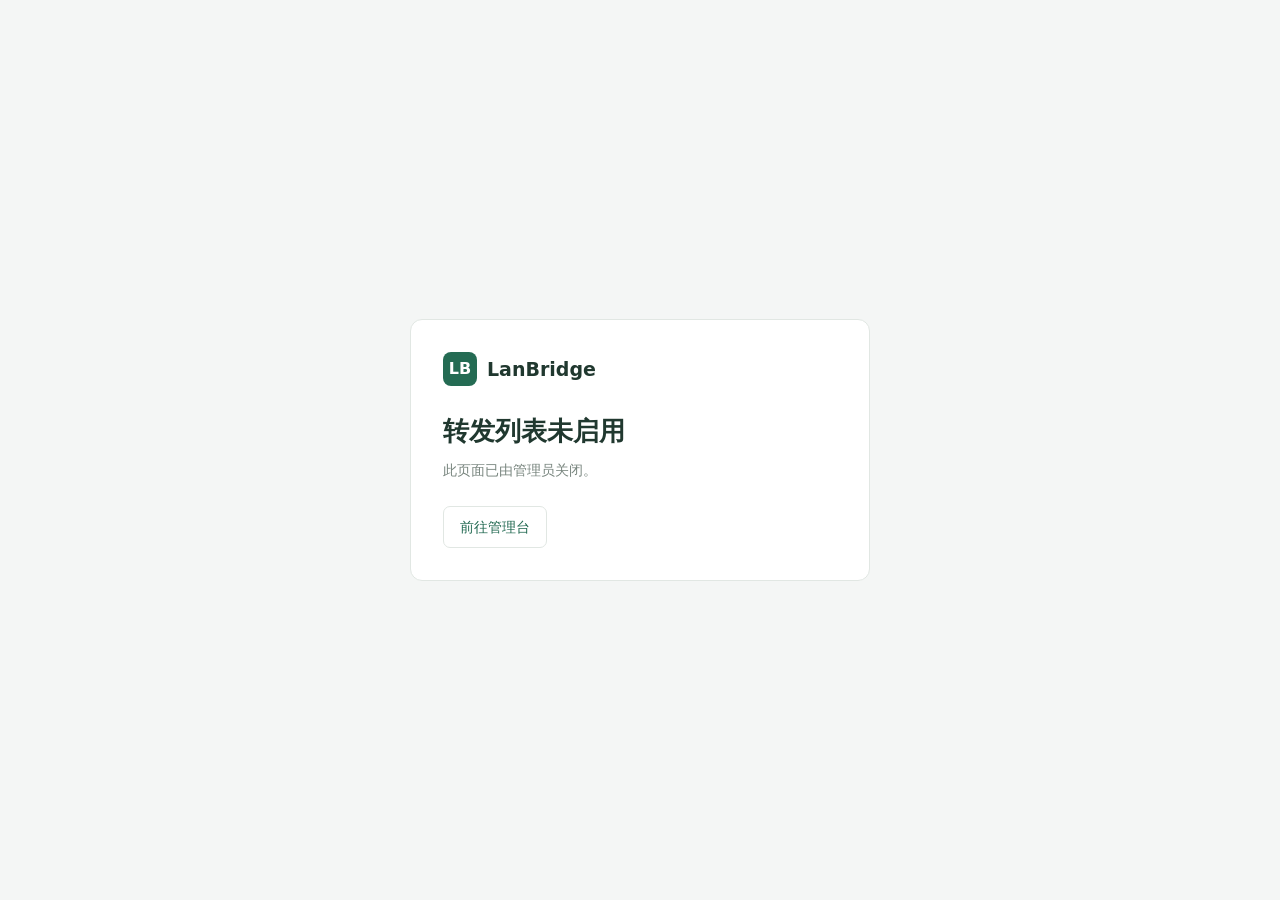
==== ui/client-disabled.html @ 93109b6c "Release LanBridge v1.0.0 with public documentation and validated management workflows" ====
<!doctype html>
<html lang="zh-CN">
<head><meta charset="utf-8"><meta name="viewport" content="width=device-width,initial-scale=1"><title>LanBridge · 转发列表未启用</title>
<style>
*{box-sizing:border-box}body{margin:0;min-height:100vh;min-height:100svh;display:grid;place-items:center;padding:24px;background:#f4f6f5;color:#20382f;font:14px/1.6 'Segoe UI','Microsoft YaHei',system-ui,sans-serif}.message{width:min(460px,100%);padding:32px;background:#fff;border:1px solid #e1e7e3;border-radius:12px}.brand{display:flex;align-items:center;gap:10px;font-size:19px;font-weight:600}.brand-mark{display:grid;place-items:center;width:34px;height:34px;background:#246b53;color:white;border-radius:8px;font-size:16px}h1{margin:28px 0 10px;font-size:26px;line-height:1.35}p{margin:0;color:#78857e}.admin-link{display:inline-flex;align-items:center;justify-content:center;margin-top:24px;padding:9px 16px;border:1px solid #e1e7e3;border-radius:7px;background:white;color:#246b53;text-decoration:none}.admin-link:hover{background:#edf5f0}.admin-link:focus-visible{outline:2px solid #246b53;outline-offset:4px}@media(max-width:600px){.message{padding:26px}h1{font-size:24px}}
</style></head>
<body><main class="message"><div class="brand"><span class="brand-mark">LB</span><span>LanBridge</span></div><h1>转发列表未启用</h1><p>此页面已由管理员关闭。</p><a class="admin-link" href="/admin">前往管理台</a></main></body>
</html>
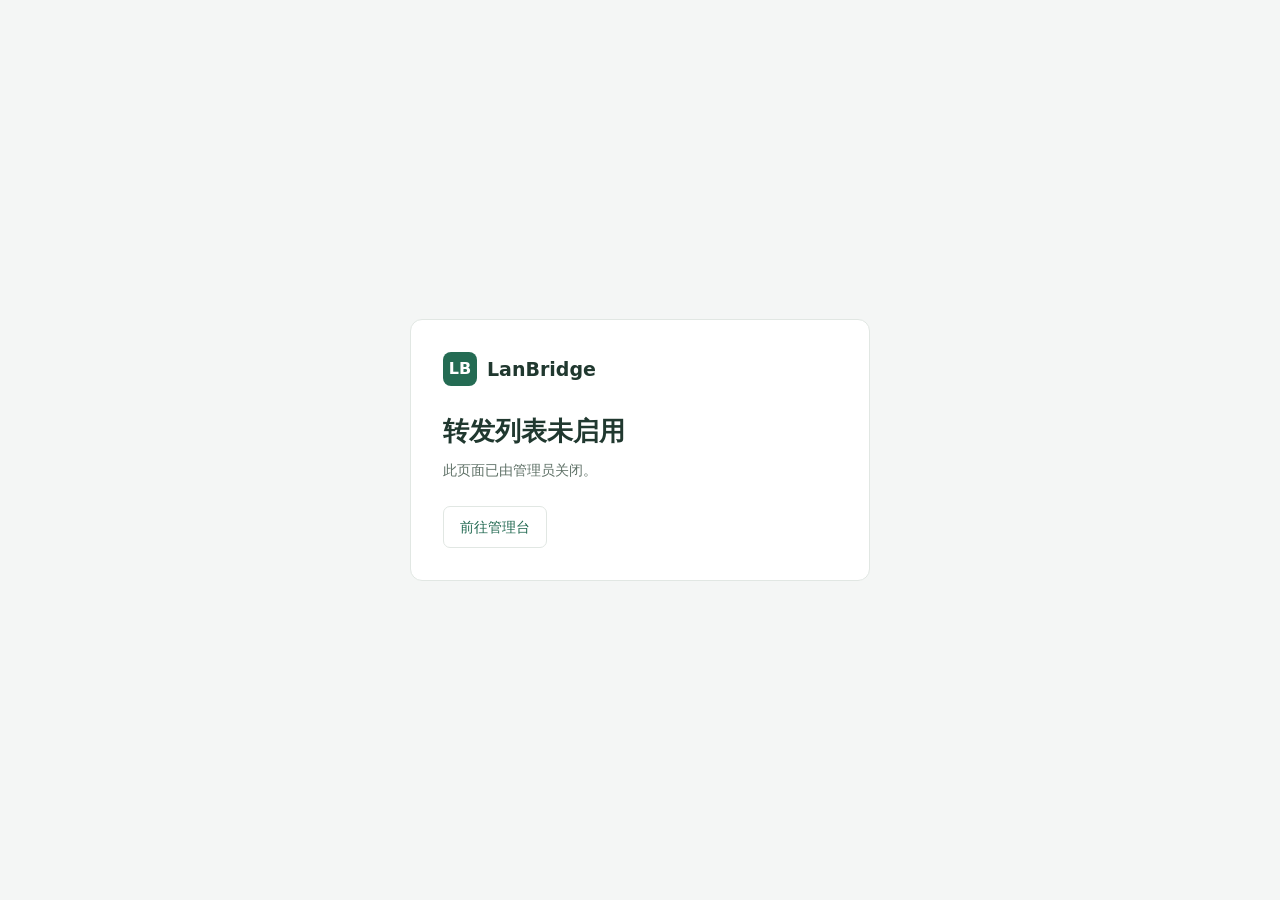
==== commit bf0b9d9a: "Improve adaptive verification, cloud pause, traffic metrics and UI reliability" ====
--- a/ui/client-disabled.html
+++ b/ui/client-disabled.html
@@ -2,7 +2,7 @@
 <html lang="zh-CN">
 <head><meta charset="utf-8"><meta name="viewport" content="width=device-width,initial-scale=1"><title>LanBridge · 转发列表未启用</title>
 <style>
-*{box-sizing:border-box}body{margin:0;min-height:100vh;min-height:100svh;display:grid;place-items:center;padding:24px;background:#f4f6f5;color:#20382f;font:14px/1.6 'Segoe UI','Microsoft YaHei',system-ui,sans-serif}.message{width:min(460px,100%);padding:32px;background:#fff;border:1px solid #e1e7e3;border-radius:12px}.brand{display:flex;align-items:center;gap:10px;font-size:19px;font-weight:600}.brand-mark{display:grid;place-items:center;width:34px;height:34px;background:#246b53;color:white;border-radius:8px;font-size:16px}h1{margin:28px 0 10px;font-size:26px;line-height:1.35}p{margin:0;color:#78857e}.admin-link{display:inline-flex;align-items:center;justify-content:center;margin-top:24px;padding:9px 16px;border:1px solid #e1e7e3;border-radius:7px;background:white;color:#246b53;text-decoration:none}.admin-link:hover{background:#edf5f0}.admin-link:focus-visible{outline:2px solid #246b53;outline-offset:4px}@media(max-width:600px){.message{padding:26px}h1{font-size:24px}}
+*{box-sizing:border-box}body{margin:0;min-height:100vh;min-height:100svh;display:grid;place-items:center;padding:24px;background:#f4f6f5;color:#20382f;font:14px/1.6 'Segoe UI','Microsoft YaHei',system-ui,sans-serif}.message{width:min(460px,100%);padding:32px;background:#fff;border:1px solid #e1e7e3;border-radius:12px}.brand{display:flex;align-items:center;gap:10px;font-size:19px;font-weight:600}.brand-mark{display:grid;place-items:center;width:34px;height:34px;background:#246b53;color:white;border-radius:8px;font-size:16px}h1{margin:28px 0 10px;font-size:26px;line-height:1.35}p{margin:0;color:#5f7167}.admin-link{display:inline-flex;align-items:center;justify-content:center;margin-top:24px;padding:9px 16px;border:1px solid #e1e7e3;border-radius:7px;background:white;color:#246b53;text-decoration:none}.admin-link:hover{background:#edf5f0}.admin-link:focus-visible{outline:2px solid #246b53;outline-offset:4px}@media(max-width:600px){.message{padding:26px}h1{font-size:24px}}
 </style></head>
 <body><main class="message"><div class="brand"><span class="brand-mark">LB</span><span>LanBridge</span></div><h1>转发列表未启用</h1><p>此页面已由管理员关闭。</p><a class="admin-link" href="/admin">前往管理台</a></main></body>
 </html>
